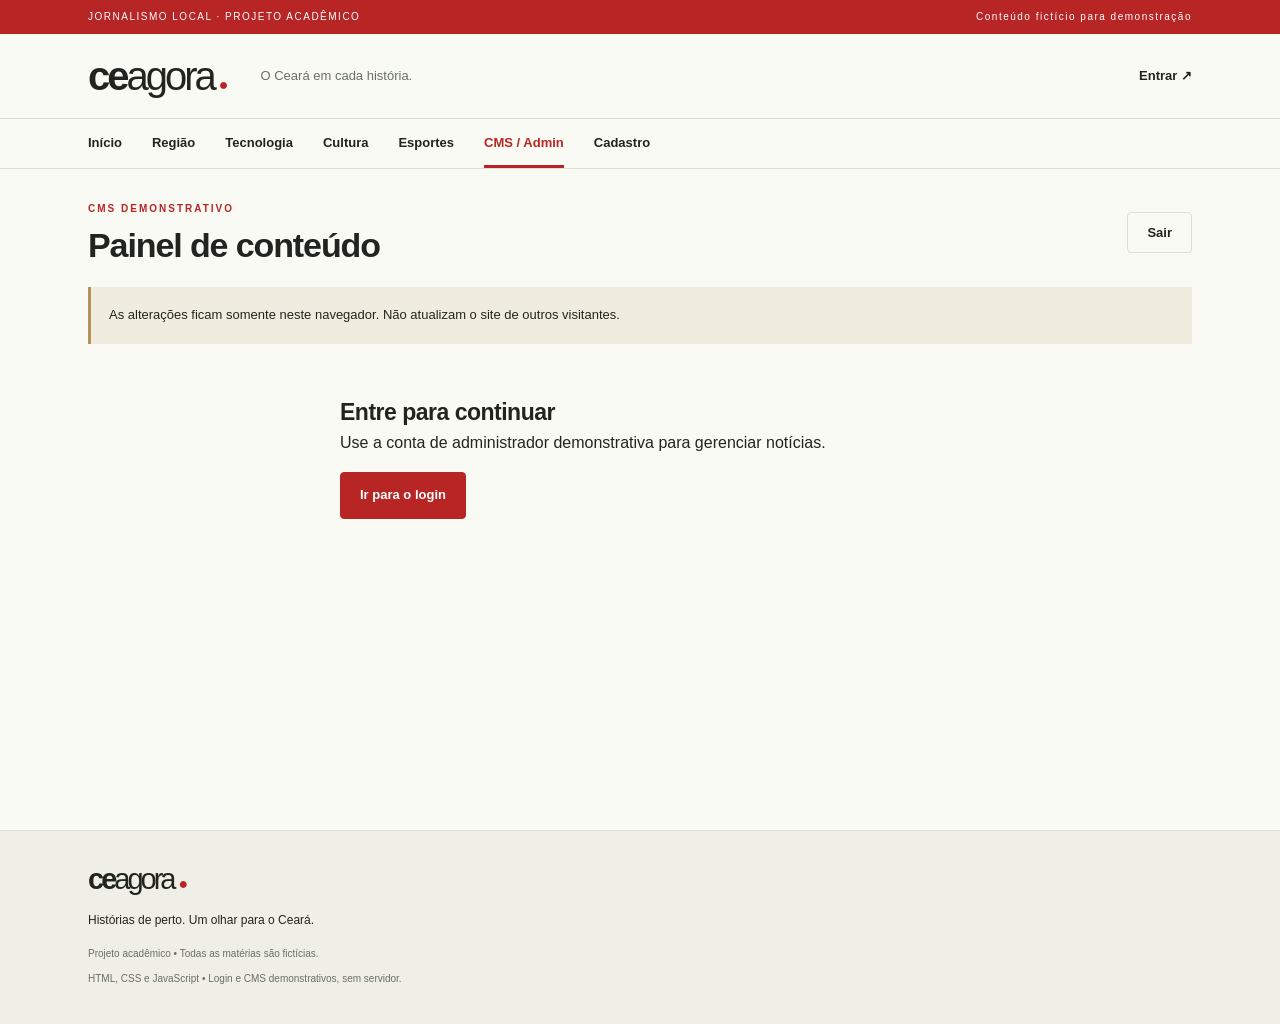
==== admin.html @ 14fcb183 "Add files via upload" ====
<!DOCTYPE html>
<html lang="pt-BR"><head><meta charset="UTF-8"><meta name="viewport" content="width=device-width, initial-scale=1"><title>Painel de conteúdo | CE Agora</title><link rel="stylesheet" href="style.css"><script defer src="js/dados.js"></script><script defer src="script.js"></script></head><body data-page="admin" data-base="" data-id=""><a class="skip" href="#conteudo">Pular para o conteúdo</a><div class="topline"><div class="container">JORNALISMO LOCAL · PROJETO ACADÊMICO <span>Conteúdo fictício para demonstração</span></div></div><header><div class="container brand-row"><a class="brand" href="index.html">ce<span>agora</span><i>●</i></a><span class="tagline">O Ceará em cada história.</span><a class="account" href="login.html">Entrar ↗</a></div><nav aria-label="Menu principal"><div class="container nav"><a href="index.html">Início</a><a href="regiao.html">Região</a><a href="index.html?categoria=Tecnologia">Tecnologia</a><a href="index.html?categoria=Cultura">Cultura</a><a href="index.html?categoria=Esportes">Esportes</a><a href="admin.html">CMS / Admin</a><a href="cadastro.html">Cadastro</a></div></nav></header><main id="conteudo" class="container"><section class="section-head"><div><p class="eyebrow">CMS DEMONSTRATIVO</p><h1>Painel de conteúdo</h1></div><button id="logout" class="secondary">Sair</button></section><p class="notice">As alterações ficam somente neste navegador. Não atualizam o site de outros visitantes.</p><div id="admin-content"></div></main><footer><div class="container"><a class="brand" href="index.html">ce<span>agora</span><i>●</i></a><p>Histórias de perto. Um olhar para o Ceará.</p><small>Projeto acadêmico • Todas as matérias são fictícias.<br>HTML, CSS e JavaScript • Login e CMS demonstrativos, sem servidor.</small></div></footer></body></html>
---- style.css ----
/* Estilos compartilhados por todas as páginas. */
:root{--red:#b72525;--ink:#22251f;--muted:#687068;--line:#deded5;--paper:#fafaf5}*{box-sizing:border-box}body{margin:0;background:var(--paper);color:var(--ink);font-family:Arial,Helvetica,sans-serif;line-height:1.6}a{color:inherit;text-decoration:none}a:hover{color:var(--red)}button,a,input,select,textarea{touch-action:manipulation}a:focus-visible,button:focus-visible,input:focus-visible,select:focus-visible,textarea:focus-visible{outline:3px solid #276bba;outline-offset:4px}.container{max-width:1160px;margin:auto;padding:0 28px}.topline{background:var(--red);color:white;font-size:10px;letter-spacing:1.5px;padding:9px 0}.topline .container{display:flex;justify-content:space-between}.brand-row{display:flex;align-items:center;gap:32px;padding-top:22px;padding-bottom:22px}.brand{font-size:40px;letter-spacing:-3px;font-weight:900;line-height:1}.brand span{font-weight:400}.brand i{font-style:normal;font-size:16px;letter-spacing:0;color:var(--red);margin-left:5px}.tagline{color:var(--muted);font-size:13px}.account{margin-left:auto;font-size:13px;font-weight:bold}nav{border-block:1px solid var(--line)}.nav{display:flex;gap:30px;overflow-x:auto;white-space:nowrap}.nav a{font-size:13px;padding:14px 0;font-weight:bold}.nav a.active{color:var(--red);box-shadow:inset 0 -3px var(--red)}main{min-height:65vh}.section-head{display:flex;align-items:center;justify-content:space-between;gap:20px;margin:32px 0 22px}.eyebrow{font-size:10px;font-weight:bold;letter-spacing:2px;color:var(--red);margin:0 0 9px}h1,h2,h3,p{margin-top:0}h1{font-size:34px;letter-spacing:-1.1px;line-height:1.15;margin-bottom:0}h2{font-size:23px;letter-spacing:-.5px;margin:0}h3{font-size:22px;line-height:1.25;letter-spacing:-.6px;margin:10px 0}.edition,#count{color:var(--muted);font-size:11px}.hero{display:grid;grid-template-columns:1.15fr 1fr;border:1px solid var(--line);background:white}.hero img{width:100%;height:100%;object-fit:cover;min-height:320px}.hero-copy{padding:38px;display:flex;flex-direction:column;justify-content:center}.hero h2{font-size:34px;line-height:1.1;margin:14px 0}.hero p{color:var(--muted);font-size:14px}.category{font-size:10px;font-weight:bold;letter-spacing:1.6px;text-transform:uppercase;color:var(--red)}.read-link{font-size:12px;font-weight:bold;margin-top:16px}.filters{display:flex;gap:16px;border-block:1px solid var(--line);padding:18px 0;margin-bottom:26px}.filters label:first-child{flex:2}.filters label{flex:1;min-width:0}label{display:block;font-size:12px;font-weight:bold;margin-bottom:13px}input,select,textarea{display:block;width:100%;margin-top:7px;padding:12px;border:1px solid #c9cdc4;border-radius:4px;background:white;color:var(--ink);font:inherit;font-size:14px}textarea{min-height:190px;resize:vertical}button,.button{display:inline-block;background:var(--red);color:white;border:1px solid var(--red);padding:12px 19px;border-radius:4px;cursor:pointer;font-size:13px;font-weight:bold}button:hover,.button:hover{background:#942020;color:white}.secondary{background:transparent;color:var(--ink);border-color:var(--line)}.news-grid{display:grid;grid-template-columns:repeat(3,1fr);gap:30px}.card{border-bottom:1px solid var(--line);padding-bottom:22px}.card img{width:100%;aspect-ratio:1.7;object-fit:cover;margin-bottom:13px}.card p{font-size:13px;color:var(--muted);margin-bottom:12px}.meta{font-size:11px;color:var(--muted)}.pagination{border:0;display:flex;gap:8px;justify-content:center;padding:30px}.pagination button{background:transparent;color:var(--ink);border-color:var(--line)}.pagination button[aria-current]{background:var(--red);color:white;border-color:var(--red)}.pagination button:disabled{opacity:.4;cursor:default}footer{border-top:1px solid var(--line);margin-top:44px;padding:34px 0;background:#efefe7}footer .brand{font-size:29px}footer p{font-size:12px;margin:15px 0 8px}footer small{font-size:10px;color:var(--muted)}.auth{max-width:470px;margin:55px auto}.auth h1{margin-bottom:18px}.auth p{font-size:14px;color:var(--muted)}.auth form{margin-top:24px}.auth button{width:100%}.auth a{text-decoration:underline;color:var(--red)}.notice{padding:18px;background:#f0ece0;border-left:3px solid #b49255;font-size:13px;margin:20px 0}.article{max-width:790px;margin:40px auto}.article h1{font-size:44px;margin:15px 0}.article .lead{font-size:19px;color:var(--muted)}.article img{width:100%;margin:24px 0}.article .body{font-family:Georgia,serif;font-size:19px;line-height:1.9}.back{font-size:12px;color:var(--red)}.admin-layout{display:grid;grid-template-columns:1fr 1fr;gap:35px}.admin-form{padding:24px;background:white;border:1px solid var(--line)}.admin-row{border-bottom:1px solid var(--line);padding:16px 0}.admin-row h3{font-size:17px}.admin-row button{font-size:11px;padding:7px 12px;margin-right:6px}.actions{display:flex;gap:10px;flex-wrap:wrap;margin:20px 0}.empty{padding:35px;border:1px dashed var(--line);grid-column:1/-1}.skip{position:absolute;left:16px;top:-100px;background:white;padding:12px;z-index:9}.skip:focus{top:10px}#message{margin-top:16px;font-weight:bold}.reader{max-width:600px;margin:50px auto}@media(max-width:760px){.container{padding-inline:18px}.topline span,.tagline,.edition{display:none}.nav{gap:23px}.brand{font-size:34px}.section-head{margin-top:25px}h1{font-size:28px}.hero{grid-template-columns:1fr}.hero img{min-height:0;max-height:250px}.hero-copy{padding:24px}.hero h2{font-size:28px}.news-grid{grid-template-columns:repeat(2,1fr);gap:20px}.filters{flex-wrap:wrap}.filters label:first-child{flex-basis:100%}.filters label{min-width:130px}.admin-layout{grid-template-columns:1fr}.article h1{font-size:32px}.article .body{font-size:18px}}@media(max-width:440px){.news-grid{grid-template-columns:1fr}.card{display:block}.auth{margin-top:35px}.section-head{align-items:flex-start}.pagination{gap:5px}.pagination button{padding:10px}}
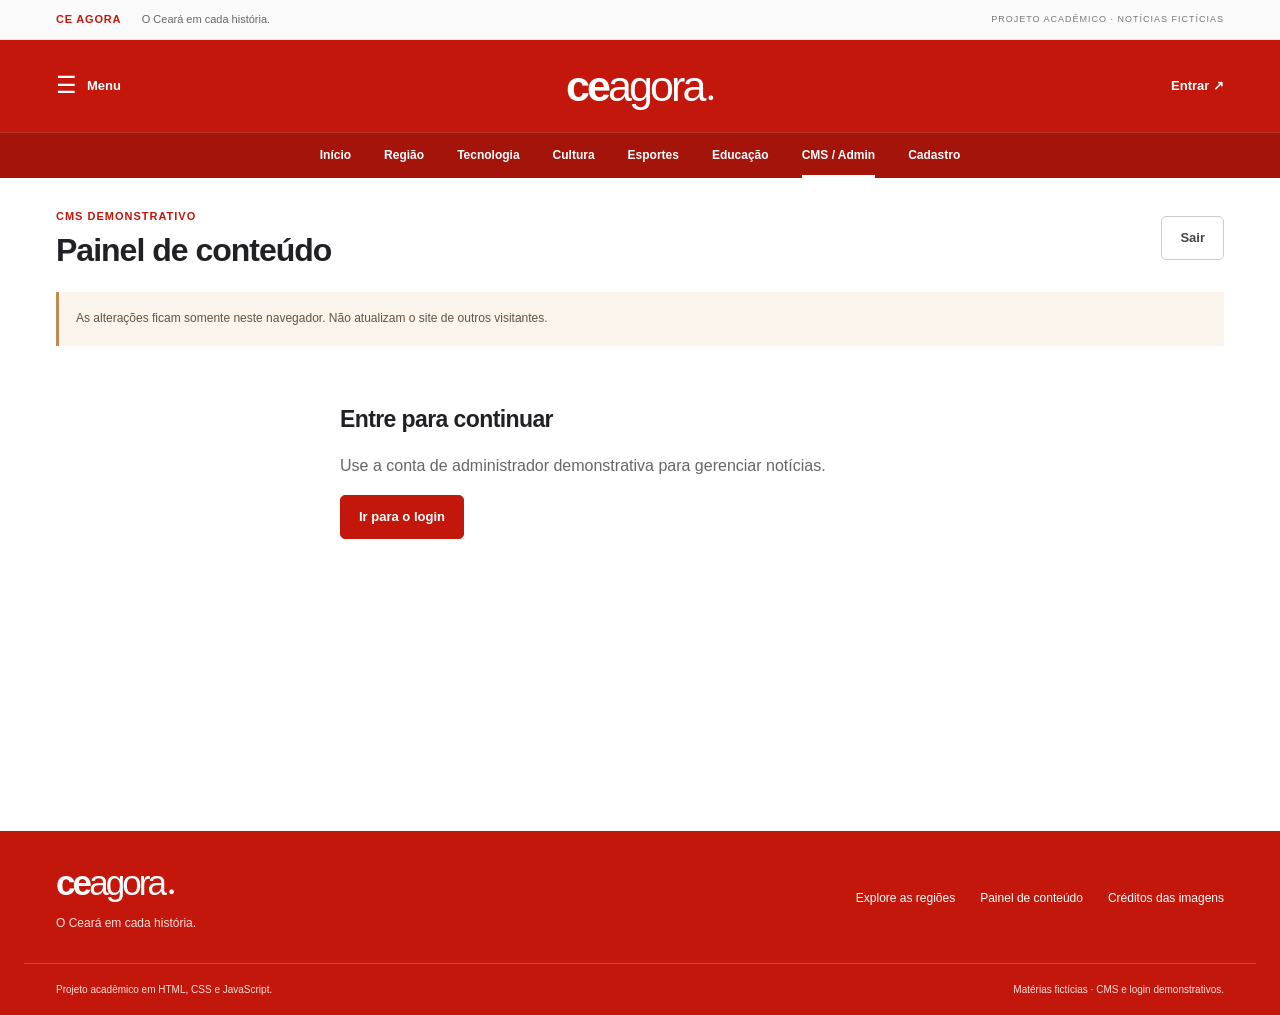
==== commit a9efcc65: "Add files via upload" ====
--- a/admin.html
+++ b/admin.html
@@ -1,2 +1,2 @@
 <!DOCTYPE html>
-<html lang="pt-BR"><head><meta charset="UTF-8"><meta name="viewport" content="width=device-width, initial-scale=1"><title>Painel de conteúdo | CE Agora</title><link rel="stylesheet" href="style.css"><script defer src="js/dados.js"></script><script defer src="script.js"></script></head><body data-page="admin" data-base="" data-id=""><a class="skip" href="#conteudo">Pular para o conteúdo</a><div class="topline"><div class="container">JORNALISMO LOCAL · PROJETO ACADÊMICO <span>Conteúdo fictício para demonstração</span></div></div><header><div class="container brand-row"><a class="brand" href="index.html">ce<span>agora</span><i>●</i></a><span class="tagline">O Ceará em cada história.</span><a class="account" href="login.html">Entrar ↗</a></div><nav aria-label="Menu principal"><div class="container nav"><a href="index.html">Início</a><a href="regiao.html">Região</a><a href="index.html?categoria=Tecnologia">Tecnologia</a><a href="index.html?categoria=Cultura">Cultura</a><a href="index.html?categoria=Esportes">Esportes</a><a href="admin.html">CMS / Admin</a><a href="cadastro.html">Cadastro</a></div></nav></header><main id="conteudo" class="container"><section class="section-head"><div><p class="eyebrow">CMS DEMONSTRATIVO</p><h1>Painel de conteúdo</h1></div><button id="logout" class="secondary">Sair</button></section><p class="notice">As alterações ficam somente neste navegador. Não atualizam o site de outros visitantes.</p><div id="admin-content"></div></main><footer><div class="container"><a class="brand" href="index.html">ce<span>agora</span><i>●</i></a><p>Histórias de perto. Um olhar para o Ceará.</p><small>Projeto acadêmico • Todas as matérias são fictícias.<br>HTML, CSS e JavaScript • Login e CMS demonstrativos, sem servidor.</small></div></footer></body></html>+<html lang="pt-BR"><head><meta charset="UTF-8"><meta name="viewport" content="width=device-width, initial-scale=1"><title>Painel de conteúdo | CE Agora</title><link rel="stylesheet" href="style.css?v=2"><script defer src="js/dados.js"></script><script defer src="script.js?v=2"></script><meta name="description" content="CE Agora: portal acadêmico de notícias do Ceará, com matérias fictícias sobre cidades, cultura, tecnologia e educação."><meta name="theme-color" content="#c4170c"><link rel="icon" href="imagens/favicon.svg" type="image/svg+xml"></head><body data-page="admin" data-base="" data-id=""><a class="skip" href="#conteudo">Pular para o conteúdo</a><div class="topline"><div class="container"><a href="index.html" class="network">CE AGORA <span>O Ceará em cada história.</span></a><span class="demo-label">PROJETO ACADÊMICO · NOTÍCIAS FICTÍCIAS</span></div></div><header class="site-header"><div class="container brand-row"><button class="menu-toggle" aria-expanded="false" aria-controls="main-nav"><span aria-hidden="true">☰</span> <span>Menu</span></button><a class="brand" href="index.html" aria-label="CE Agora, página inicial">ce<span>agora</span><i>●</i></a><a class="account" href="login.html">Entrar <span aria-hidden="true">↗</span></a></div><nav id="main-nav" aria-label="Menu principal"><div class="container nav"><a href="index.html">Início</a><a href="regiao.html">Região</a><a href="index.html?categoria=Tecnologia">Tecnologia</a><a href="index.html?categoria=Cultura">Cultura</a><a href="index.html?categoria=Esportes">Esportes</a><a href="index.html?categoria=Educa%C3%A7%C3%A3o">Educação</a><a href="admin.html">CMS / Admin</a><a href="cadastro.html">Cadastro</a></div></nav></header><main tabindex="-1" id="conteudo" class="container"><section class="section-head"><div><p class="eyebrow">CMS DEMONSTRATIVO</p><h1>Painel de conteúdo</h1></div><button id="logout" class="secondary">Sair</button></section><p class="notice">As alterações ficam somente neste navegador. Não atualizam o site de outros visitantes.</p><div id="admin-content"></div></main><footer><div class="container footer-top"><div><a class="brand" href="index.html">ce<span>agora</span><i>●</i></a><p>O Ceará em cada história.</p></div><div class="footer-links"><a href="regiao.html">Explore as regiões</a><a href="admin.html">Painel de conteúdo</a><a href="creditos.html">Créditos das imagens</a></div></div><div class="container footer-bottom"><span>Projeto acadêmico em HTML, CSS e JavaScript.</span><span>Matérias fictícias · CMS e login demonstrativos.</span></div></footer><button class="back-top" aria-label="Voltar ao topo" hidden>↑</button><div class="toast" role="status" aria-live="polite"></div></body></html>
--- a/style.css
+++ b/style.css
@@ -1,2 +1,7 @@
-/* Estilos compartilhados por todas as páginas. */
-:root{--red:#b72525;--ink:#22251f;--muted:#687068;--line:#deded5;--paper:#fafaf5}*{box-sizing:border-box}body{margin:0;background:var(--paper);color:var(--ink);font-family:Arial,Helvetica,sans-serif;line-height:1.6}a{color:inherit;text-decoration:none}a:hover{color:var(--red)}button,a,input,select,textarea{touch-action:manipulation}a:focus-visible,button:focus-visible,input:focus-visible,select:focus-visible,textarea:focus-visible{outline:3px solid #276bba;outline-offset:4px}.container{max-width:1160px;margin:auto;padding:0 28px}.topline{background:var(--red);color:white;font-size:10px;letter-spacing:1.5px;padding:9px 0}.topline .container{display:flex;justify-content:space-between}.brand-row{display:flex;align-items:center;gap:32px;padding-top:22px;padding-bottom:22px}.brand{font-size:40px;letter-spacing:-3px;font-weight:900;line-height:1}.brand span{font-weight:400}.brand i{font-style:normal;font-size:16px;letter-spacing:0;color:var(--red);margin-left:5px}.tagline{color:var(--muted);font-size:13px}.account{margin-left:auto;font-size:13px;font-weight:bold}nav{border-block:1px solid var(--line)}.nav{display:flex;gap:30px;overflow-x:auto;white-space:nowrap}.nav a{font-size:13px;padding:14px 0;font-weight:bold}.nav a.active{color:var(--red);box-shadow:inset 0 -3px var(--red)}main{min-height:65vh}.section-head{display:flex;align-items:center;justify-content:space-between;gap:20px;margin:32px 0 22px}.eyebrow{font-size:10px;font-weight:bold;letter-spacing:2px;color:var(--red);margin:0 0 9px}h1,h2,h3,p{margin-top:0}h1{font-size:34px;letter-spacing:-1.1px;line-height:1.15;margin-bottom:0}h2{font-size:23px;letter-spacing:-.5px;margin:0}h3{font-size:22px;line-height:1.25;letter-spacing:-.6px;margin:10px 0}.edition,#count{color:var(--muted);font-size:11px}.hero{display:grid;grid-template-columns:1.15fr 1fr;border:1px solid var(--line);background:white}.hero img{width:100%;height:100%;object-fit:cover;min-height:320px}.hero-copy{padding:38px;display:flex;flex-direction:column;justify-content:center}.hero h2{font-size:34px;line-height:1.1;margin:14px 0}.hero p{color:var(--muted);font-size:14px}.category{font-size:10px;font-weight:bold;letter-spacing:1.6px;text-transform:uppercase;color:var(--red)}.read-link{font-size:12px;font-weight:bold;margin-top:16px}.filters{display:flex;gap:16px;border-block:1px solid var(--line);padding:18px 0;margin-bottom:26px}.filters label:first-child{flex:2}.filters label{flex:1;min-width:0}label{display:block;font-size:12px;font-weight:bold;margin-bottom:13px}input,select,textarea{display:block;width:100%;margin-top:7px;padding:12px;border:1px solid #c9cdc4;border-radius:4px;background:white;color:var(--ink);font:inherit;font-size:14px}textarea{min-height:190px;resize:vertical}button,.button{display:inline-block;background:var(--red);color:white;border:1px solid var(--red);padding:12px 19px;border-radius:4px;cursor:pointer;font-size:13px;font-weight:bold}button:hover,.button:hover{background:#942020;color:white}.secondary{background:transparent;color:var(--ink);border-color:var(--line)}.news-grid{display:grid;grid-template-columns:repeat(3,1fr);gap:30px}.card{border-bottom:1px solid var(--line);padding-bottom:22px}.card img{width:100%;aspect-ratio:1.7;object-fit:cover;margin-bottom:13px}.card p{font-size:13px;color:var(--muted);margin-bottom:12px}.meta{font-size:11px;color:var(--muted)}.pagination{border:0;display:flex;gap:8px;justify-content:center;padding:30px}.pagination button{background:transparent;color:var(--ink);border-color:var(--line)}.pagination button[aria-current]{background:var(--red);color:white;border-color:var(--red)}.pagination button:disabled{opacity:.4;cursor:default}footer{border-top:1px solid var(--line);margin-top:44px;padding:34px 0;background:#efefe7}footer .brand{font-size:29px}footer p{font-size:12px;margin:15px 0 8px}footer small{font-size:10px;color:var(--muted)}.auth{max-width:470px;margin:55px auto}.auth h1{margin-bottom:18px}.auth p{font-size:14px;color:var(--muted)}.auth form{margin-top:24px}.auth button{width:100%}.auth a{text-decoration:underline;color:var(--red)}.notice{padding:18px;background:#f0ece0;border-left:3px solid #b49255;font-size:13px;margin:20px 0}.article{max-width:790px;margin:40px auto}.article h1{font-size:44px;margin:15px 0}.article .lead{font-size:19px;color:var(--muted)}.article img{width:100%;margin:24px 0}.article .body{font-family:Georgia,serif;font-size:19px;line-height:1.9}.back{font-size:12px;color:var(--red)}.admin-layout{display:grid;grid-template-columns:1fr 1fr;gap:35px}.admin-form{padding:24px;background:white;border:1px solid var(--line)}.admin-row{border-bottom:1px solid var(--line);padding:16px 0}.admin-row h3{font-size:17px}.admin-row button{font-size:11px;padding:7px 12px;margin-right:6px}.actions{display:flex;gap:10px;flex-wrap:wrap;margin:20px 0}.empty{padding:35px;border:1px dashed var(--line);grid-column:1/-1}.skip{position:absolute;left:16px;top:-100px;background:white;padding:12px;z-index:9}.skip:focus{top:10px}#message{margin-top:16px;font-weight:bold}.reader{max-width:600px;margin:50px auto}@media(max-width:760px){.container{padding-inline:18px}.topline span,.tagline,.edition{display:none}.nav{gap:23px}.brand{font-size:34px}.section-head{margin-top:25px}h1{font-size:28px}.hero{grid-template-columns:1fr}.hero img{min-height:0;max-height:250px}.hero-copy{padding:24px}.hero h2{font-size:28px}.news-grid{grid-template-columns:repeat(2,1fr);gap:20px}.filters{flex-wrap:wrap}.filters label:first-child{flex-basis:100%}.filters label{min-width:130px}.admin-layout{grid-template-columns:1fr}.article h1{font-size:32px}.article .body{font-size:18px}}@media(max-width:440px){.news-grid{grid-template-columns:1fr}.card{display:block}.auth{margin-top:35px}.section-head{align-items:flex-start}.pagination{gap:5px}.pagination button{padding:10px}}
+/* CE Agora v2 — tokens, estrutura, componentes e adaptações para celular. */
+:root{--red:#c4170c;--dark-red:#a5140b;--ink:#202124;--muted:#666;--line:#e5e5e5;--paper:#fff;--soft:#f7f7f7;--radius:8px}*{box-sizing:border-box}html{scroll-behavior:smooth;scroll-padding-top:18px}body{margin:0;background:var(--paper);color:var(--ink);font-family:Arial,Helvetica,sans-serif;line-height:1.55}a{color:inherit;text-decoration:none}a:hover{color:var(--red)}img{display:block;max-width:100%}button,a,input,select,textarea{touch-action:manipulation}a:focus-visible,button:focus-visible,input:focus-visible,select:focus-visible,textarea:focus-visible{outline:3px solid #1677cd;outline-offset:4px}button:disabled{cursor:default;opacity:.45}.container{width:100%;max-width:1232px;margin:auto;padding:0 32px}.topline{font-size:11px;background:#fafafa;border-bottom:1px solid var(--line)}.topline .container{display:flex;align-items:center;justify-content:space-between;min-height:39px;gap:15px}.network{font-weight:800;color:var(--red);letter-spacing:.8px}.network span{font-weight:400;color:#666;letter-spacing:0;margin-left:17px}.demo-label{color:#777;font-size:9px;letter-spacing:1px}.site-header{background:var(--red);color:white}.brand-row{min-height:92px;display:grid;grid-template-columns:1fr auto 1fr;align-items:center}.brand{font-size:43px;letter-spacing:-2.9px;font-weight:900;line-height:1;color:inherit}.brand span{font-weight:400}.brand i{font-style:normal;font-size:11px;letter-spacing:0;margin-left:4px;color:inherit}.brand:hover{color:inherit;opacity:.9}.account{justify-self:end;font-size:13px;font-weight:700}.account:hover{color:white;text-decoration:underline}.menu-toggle{justify-self:start;display:flex;gap:10px;align-items:center;background:transparent;padding:8px 0;border:0;color:white;font-size:13px}.menu-toggle span:first-child{font-size:23px;font-weight:400}#main-nav{border-top:1px solid #ffffff26;background:var(--dark-red)}.nav{display:flex;justify-content:center;gap:33px;overflow:auto;scrollbar-width:thin}.nav a{padding:13px 0;font-size:12px;font-weight:700;white-space:nowrap;color:#fff}.nav a:hover{opacity:.8}.nav a.active{box-shadow:inset 0 -3px #fff}.site-header.nav-closed #main-nav{display:none}main{min-height:62vh}h1,h2,h3,p{margin-top:0}h1{font-size:32px;line-height:1.15;letter-spacing:-1px;margin-bottom:0}h2{font-size:23px;line-height:1.2;letter-spacing:-.6px;margin-bottom:0}h3{font-size:23px;line-height:1.2;letter-spacing:-.6px}.section-head{display:flex;justify-content:space-between;align-items:center;gap:20px;margin:30px 0 24px}.eyebrow,.category{font-size:11px;font-weight:800;letter-spacing:1px;color:var(--red);text-transform:uppercase}.eyebrow{margin-bottom:7px}.edition,#count{font-size:11px;color:var(--muted)}.hero{display:grid;grid-template-columns:1.17fr 1fr;gap:24px;margin-bottom:38px}.hero-main{border:1px solid var(--line);border-radius:var(--radius);overflow:hidden;display:flex;flex-direction:column;min-width:0}.hero-copy{padding:26px 30px 23px;flex:1}.hero-copy h2{font-size:37px;letter-spacing:-1.3px;line-height:1.08;color:var(--red);margin:11px 0 15px}.hero-copy p{font-size:14px;color:#555;margin:0 0 14px;line-height:1.5}.hero-main img{width:100%;height:225px;object-fit:cover;transition:transform .3s}.hero-main>a{overflow:hidden}.hero-main>a:hover img{transform:scale(1.025)}.hero-side{display:grid;grid-template-rows:1fr 1fr;gap:20px}.hero-tile{position:relative;min-height:235px;border-radius:var(--radius);overflow:hidden;background:#202124;color:white}.hero-tile:after{content:"";position:absolute;inset:0;background:linear-gradient(0deg,rgba(0,0,0,.89),rgba(0,0,0,.12) 90%);pointer-events:none}.hero-tile img{width:100%;height:100%;position:absolute;object-fit:cover;transition:transform .3s}.hero-tile:hover img{transform:scale(1.035)}.hero-tile .tile-copy{position:relative;z-index:1;padding:24px;display:flex;flex-direction:column;justify-content:end;height:100%;min-height:235px}.hero-tile .category{color:white;font-size:10px;letter-spacing:1.5px}.hero-tile h2{font-size:27px;line-height:1.08;margin:11px 0 10px;letter-spacing:-.7px}.hero-tile:hover{color:white}.hero-tile .meta{color:#ddd}.meta{font-size:11px;color:var(--muted)}.feed>.section-head{border-top:2px solid var(--ink);padding-top:22px}.filters{display:flex;gap:14px;background:var(--soft);padding:18px;border:1px solid var(--line);border-radius:var(--radius);margin-bottom:30px}.filters label{flex:1;min-width:0;margin:0}.filters label:first-child{flex:2}label{display:block;font-size:12px;font-weight:700;margin-bottom:17px}input,select,textarea{display:block;width:100%;padding:12px 13px;margin-top:7px;border:1px solid #ccc;border-radius:5px;background:#fff;color:var(--ink);font:inherit;font-size:14px}input[type=hidden]{display:none}input:focus,select:focus,textarea:focus{border-color:var(--red)}textarea{min-height:230px;resize:vertical}button,.button{font:inherit;font-size:13px;font-weight:700;background:var(--red);color:white;border:1px solid var(--red);border-radius:5px;padding:11px 18px;cursor:pointer;display:inline-block;transition:background .15s}button:hover,.button:hover{background:var(--dark-red);color:white}.secondary{background:white;border-color:#ccc;color:#444}.secondary:hover{background:#f1f1f1;color:#222}.feed-layout{display:grid;grid-template-columns:minmax(0,2.15fr) minmax(240px,1fr);gap:40px}.news-grid{display:grid;grid-template-columns:1fr}.card{display:grid;grid-template-columns:235px 1fr;gap:24px;padding:25px 0;border-bottom:1px solid var(--line)}.card:first-child{padding-top:0}.card-photo{overflow:hidden;border-radius:6px;align-self:start}.card img{width:100%;height:168px;object-fit:cover;transition:transform .3s}.card-photo:hover img{transform:scale(1.04)}.card h3{color:var(--red);font-size:23px;margin:8px 0 10px;line-height:1.14}.card h3:hover{text-decoration:underline;text-decoration-thickness:1px;text-underline-offset:3px}.card p{font-size:13px;color:#666;margin-bottom:10px}.card .category{font-size:10px;color:#666;letter-spacing:.6px}.sidebar-box{border:1px solid var(--line);border-radius:var(--radius);padding:23px;margin-bottom:24px}.sidebar-box h2{font-size:19px;margin-bottom:20px}.sidebar-box p{font-size:13px;color:#666}.sidebar-box .eyebrow{color:var(--red)}.region-box{background:var(--soft)}.region-links a{display:flex;justify-content:space-between;padding:12px 0;border-top:1px solid var(--line);color:var(--red);font-size:14px;font-weight:700}.picks{margin:0;padding:0;list-style:none;counter-reset:picks}.picks li{display:flex;gap:14px;padding:16px 0;border-top:1px solid var(--line);counter-increment:picks}.picks li:before{content:counter(picks,decimal-leading-zero);font-size:27px;color:#bbb;font-weight:700;line-height:1.1}.picks a{font-size:14px;font-weight:700;line-height:1.4}.category-links{display:flex;flex-wrap:wrap;gap:8px}.category-links a{background:#f5f5f5;padding:7px 10px;border-radius:4px;font-size:11px}.pagination{display:flex;gap:8px;justify-content:center;flex-wrap:wrap;padding:28px 0}.pagination button{background:#fff;color:#555;border-color:var(--line);min-width:40px}.pagination button[aria-current]{background:var(--red);border-color:var(--red);color:#fff}.pagination button:not(:disabled):hover{border-color:var(--red);color:var(--red)}.pagination button[aria-current]:hover{color:#fff}.empty{padding:40px 24px;border:1px dashed #ccc;border-radius:8px;color:var(--muted);font-size:14px}footer{background:var(--red);color:white;margin-top:65px;padding:34px 0 0}.footer-top{display:flex;justify-content:space-between;align-items:center;gap:24px;padding-bottom:30px}.footer-top .brand{font-size:35px}.footer-top p{font-size:12px;margin:12px 0 0;color:#ffdedb}.footer-links{display:flex;gap:25px;flex-wrap:wrap;font-size:12px}.footer-links a:hover{color:white;text-decoration:underline}.footer-bottom{border-top:1px solid #ffffff38;display:flex;justify-content:space-between;gap:20px;padding-top:18px;padding-bottom:18px;font-size:10px;color:#ffdedb}.auth{max-width:480px;margin:50px auto;padding:32px;border:1px solid var(--line);border-radius:12px;box-shadow:0 12px 45px #00000006}.auth h1{font-size:30px;margin-bottom:16px}.auth p{font-size:13px;color:#666}.auth form{margin:25px 0 10px}.auth button[type=submit]{width:100%;padding:13px}.auth a{color:var(--red);text-decoration:underline}.notice{padding:17px;background:#faf4ed;border-left:3px solid #c38a50;font-size:12px;line-height:1.65;margin:22px 0;color:#635241}.article{max-width:850px;margin:36px auto}.back{font-size:12px;font-weight:700;color:var(--red)}.article h1{font-size:47px;line-height:1.08;letter-spacing:-1.6px;margin:14px 0 20px;overflow-wrap:anywhere}.article .lead{font-size:20px;color:#666;line-height:1.55;margin-bottom:24px}.byline{display:flex;justify-content:space-between;align-items:center;gap:20px;padding:18px 0;border-block:1px solid var(--line);margin-bottom:25px}.author{font-size:12px;font-weight:700;margin-bottom:5px}.share-button{font-size:12px;white-space:nowrap}.article figure{margin:0 0 30px}.article figure img{width:100%;height:auto;aspect-ratio:16/10;max-height:500px;object-fit:cover;border-radius:6px}.article figcaption{font-size:11px;color:#777;margin-top:10px}.article figcaption a{color:var(--red)}.article .body{max-width:700px;margin:auto;font-size:20px;line-height:1.8;color:#333;overflow-wrap:anywhere}.article .body p{margin-bottom:25px}.related{margin-top:42px;border-top:2px solid var(--ink);padding-top:22px}.related h2{margin-bottom:22px}.related-grid{display:grid;grid-template-columns:1fr 1fr;gap:24px}.related-grid img{width:100%;height:180px;object-fit:cover;border-radius:6px}.related-grid h3{font-size:20px;color:var(--red);margin:12px 0 0}.reading-progress{position:fixed;top:0;left:0;height:3px;background:#e63a2f;width:0;z-index:50;pointer-events:none}.admin-layout{display:grid;grid-template-columns:1.05fr 1fr;gap:35px;align-items:start}.admin-form{padding:25px;border:1px solid var(--line);border-radius:9px;background:#fafafa}.admin-form h2{margin-bottom:25px}.admin-row{border-bottom:1px solid var(--line);padding:18px 0}.admin-row h3{font-size:18px;margin:8px 0 14px}.admin-row button{font-size:11px;padding:8px 12px;margin-right:7px}.actions{display:flex;gap:10px;flex-wrap:wrap;margin:20px 0}.admin-stats{display:grid;grid-template-columns:repeat(3,1fr);gap:16px;margin:22px 0}.stat{border:1px solid var(--line);border-radius:8px;padding:20px}.stat strong{display:block;font-size:31px;line-height:1.1;color:var(--red)}.stat span{font-size:12px;color:var(--muted)}.editor-preview{margin-bottom:18px}.editor-preview img{width:100%;height:170px;object-fit:cover;border-radius:5px}.editor-preview small{font-size:10px;color:#777}.reader{max-width:600px;margin:60px auto}.reader h2{margin-bottom:20px}.reader p{color:#666}.credits{padding-top:35px}.credits>p{max-width:750px;color:#666;margin-top:20px}.credits-grid{display:grid;grid-template-columns:repeat(3,1fr);gap:28px;margin:35px 0}.credits-grid img{width:100%;height:190px;object-fit:cover;border-radius:6px}.credits-grid h2{font-size:19px;margin:12px 0 10px}.credits-grid a{font-size:12px;color:var(--red)}#message{margin-top:16px;font-weight:700;color:var(--red)}.password-row{position:relative}.password-row input{padding-right:80px}.password-toggle{position:absolute;right:5px;top:5px;background:#fff;color:var(--red);border:0;padding:8px;font-size:11px}.password-toggle:hover{background:#fafafa;color:var(--red)}.back-top{position:fixed;bottom:22px;right:22px;width:42px;height:42px;padding:0;font-size:22px;box-shadow:0 4px 18px #0002;z-index:20}.back-top[hidden]{display:none}.toast{position:fixed;bottom:24px;left:50%;transform:translateX(-50%) translateY(30px);background:#222;color:#fff;padding:12px 20px;border-radius:6px;font-size:13px;opacity:0;pointer-events:none;transition:.2s;z-index:60;max-width:calc(100vw - 40px);width:max-content}.toast.visible{opacity:1;transform:translateX(-50%) translateY(0)}.skip{position:absolute;left:12px;top:-100px;background:white;color:var(--red);padding:12px;z-index:100}.skip:focus{top:10px}body[data-page=region] #hero{display:none}
+@media(min-width:1000px){.hero-tile .tile-copy{padding:28px}.hero-main{min-height:510px}}
+@media(max-width:1000px){.hero-copy h2{font-size:31px}.hero-tile h2{font-size:24px}.card{grid-template-columns:190px 1fr;gap:18px}.card img{height:145px}.card h3{font-size:20px}.feed-layout{gap:25px;grid-template-columns:minmax(0,1fr) 260px}.nav{gap:25px}.hero-main img{height:230px}}
+@media(max-width:800px){.container{padding-inline:20px}.network span,.demo-label{display:none}.topline .container{min-height:30px}.brand-row{min-height:76px}.brand{font-size:35px}.menu-toggle{font-size:12px}.account{font-size:12px}.nav{justify-content:flex-start;gap:25px}.nav a{padding-block:12px}.edition{display:none}.section-head{margin-top:24px}h1{font-size:28px}.hero{gap:18px;grid-template-columns:1fr}.hero-copy{padding:23px}.hero-copy h2{font-size:33px}.hero-main img{height:280px}.hero-side{grid-template-columns:1fr 1fr;grid-template-rows:auto;gap:16px}.hero-tile,.hero-tile .tile-copy{min-height:250px}.hero-tile .tile-copy{padding:19px}.hero-tile h2{font-size:23px}.feed-layout{grid-template-columns:1fr}.card{grid-template-columns:230px 1fr;gap:23px}.card img{height:168px}.card h3{font-size:24px}#editorial-sidebar{display:grid;grid-template-columns:1fr 1fr;gap:20px}.sidebar-box{margin:0}.sidebar-box:last-child{grid-column:1/-1}.filters{flex-wrap:wrap}.filters label:first-child{flex-basis:100%}.admin-layout{grid-template-columns:1fr}.article h1{font-size:38px}.footer-links{gap:15px}.footer-top{align-items:flex-start}.footer-bottom{flex-direction:column;gap:6px}.credits-grid{grid-template-columns:1fr 1fr}.site-header.nav-closed #main-nav{display:none}}
+@media(max-width:540px){.container{padding-inline:17px}.brand{font-size:33px}.menu-toggle span:last-child{display:none}.brand-row{min-height:72px}.hero-copy h2{font-size:31px}.hero-main img{height:215px}.hero-side{grid-template-columns:1fr}.hero-tile,.hero-tile .tile-copy{min-height:215px}.hero-tile h2{font-size:26px;max-width:340px}.hero-tile .tile-copy{padding:22px}.card{grid-template-columns:112px 1fr;gap:15px;padding-block:23px}.card img{height:116px}.card h3{font-size:20px;line-height:1.14;margin:7px 0 10px}.card p{display:none}.card .meta{font-size:10px}.card .category{font-size:9px}.filters{padding:13px;gap:12px}.filters label{flex-basis:100%}.feed>.section-head h2{font-size:22px}#editorial-sidebar{grid-template-columns:1fr}.sidebar-box:last-child{grid-column:auto}.section-head{gap:12px}#count{white-space:nowrap}.footer-top{flex-direction:column;gap:25px}.footer-links{flex-direction:column;gap:12px}.footer-bottom{font-size:10px}.auth{margin:30px 0;padding:23px}.auth h1{font-size:29px}.article h1{font-size:33px;letter-spacing:-.9px}.article .lead{font-size:18px}.article .body{font-size:18px;line-height:1.75}.byline{align-items:flex-start;flex-direction:column;gap:12px}.related-grid{gap:17px}.related-grid img{height:130px}.related-grid h3{font-size:18px}.admin-stats{gap:9px}.stat{padding:14px 10px}.stat strong{font-size:26px}.stat span{font-size:10px}.admin-form{padding:20px}.credits-grid{grid-template-columns:1fr}.credits-grid img{height:230px}.back-top{right:14px;bottom:15px}.toast{bottom:70px}}
+@media(prefers-reduced-motion:reduce){html{scroll-behavior:auto}*,*:before,*:after{transition:none!important}}
